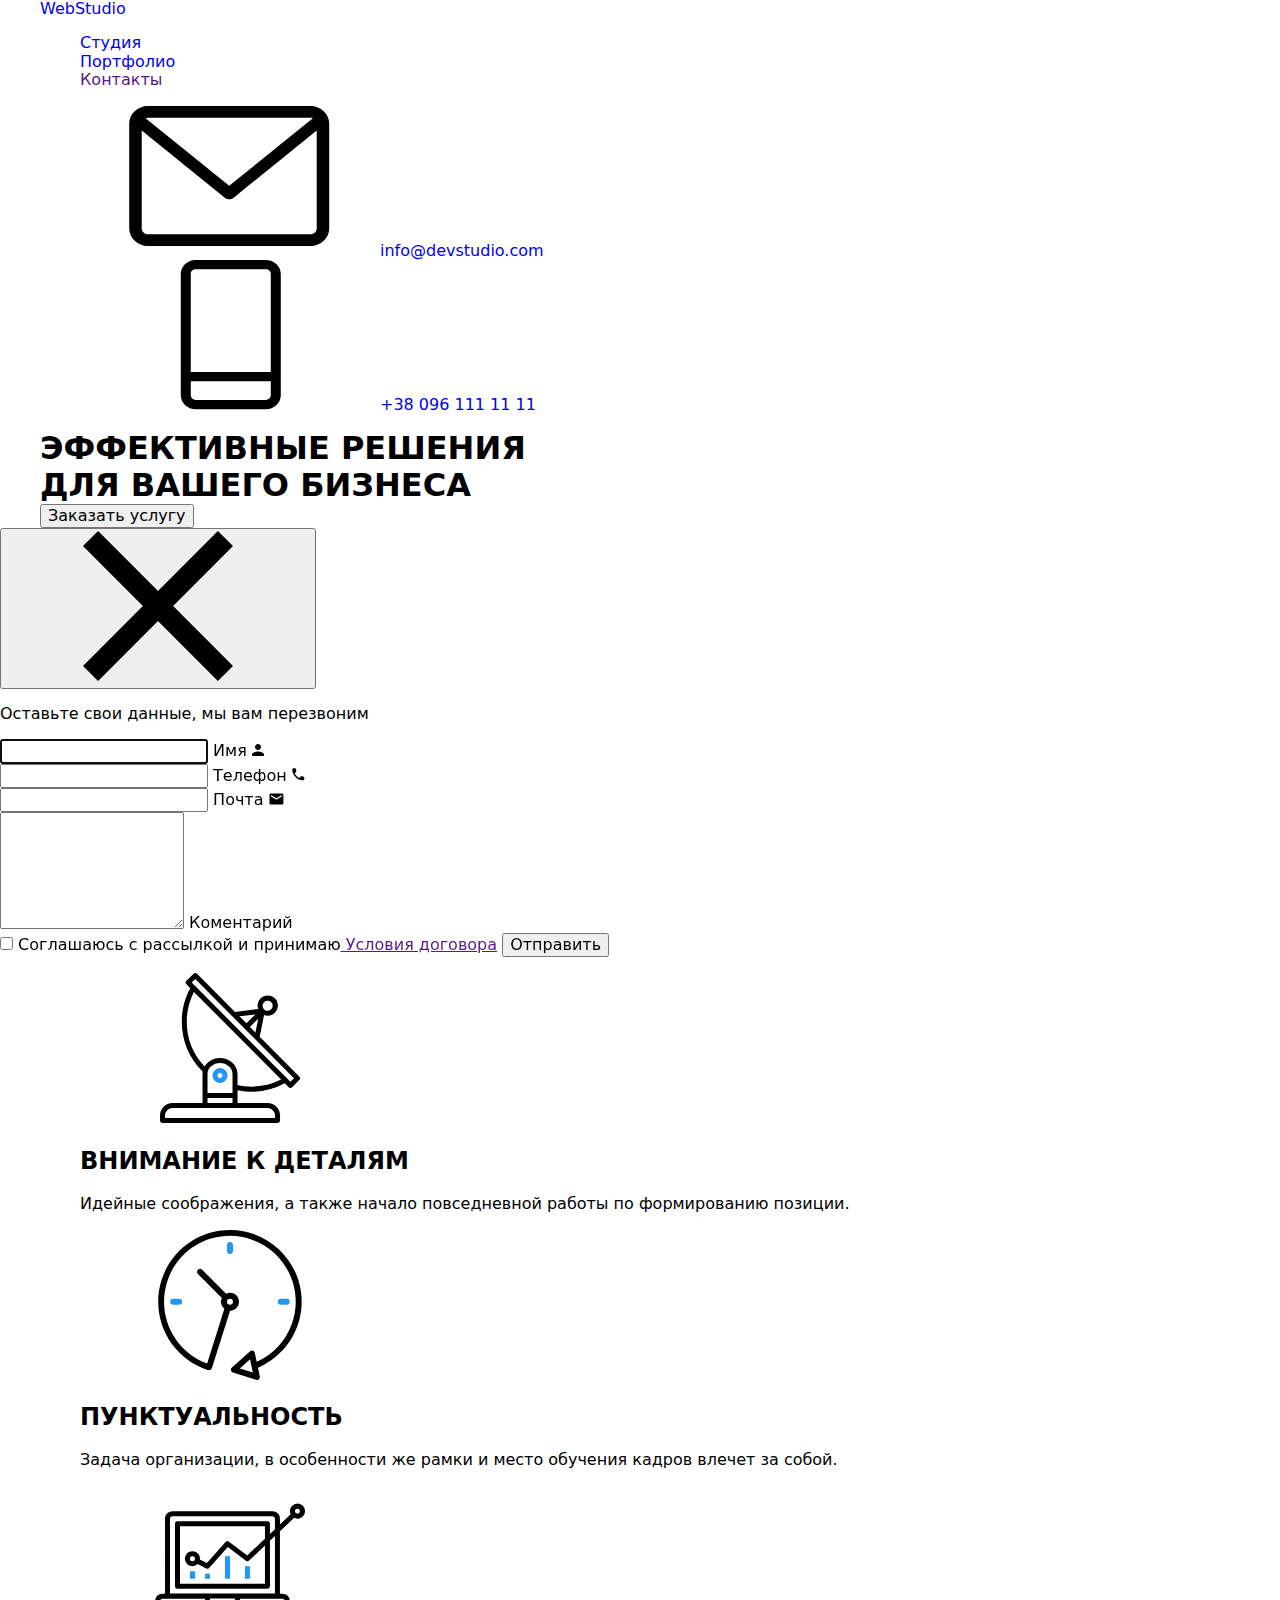
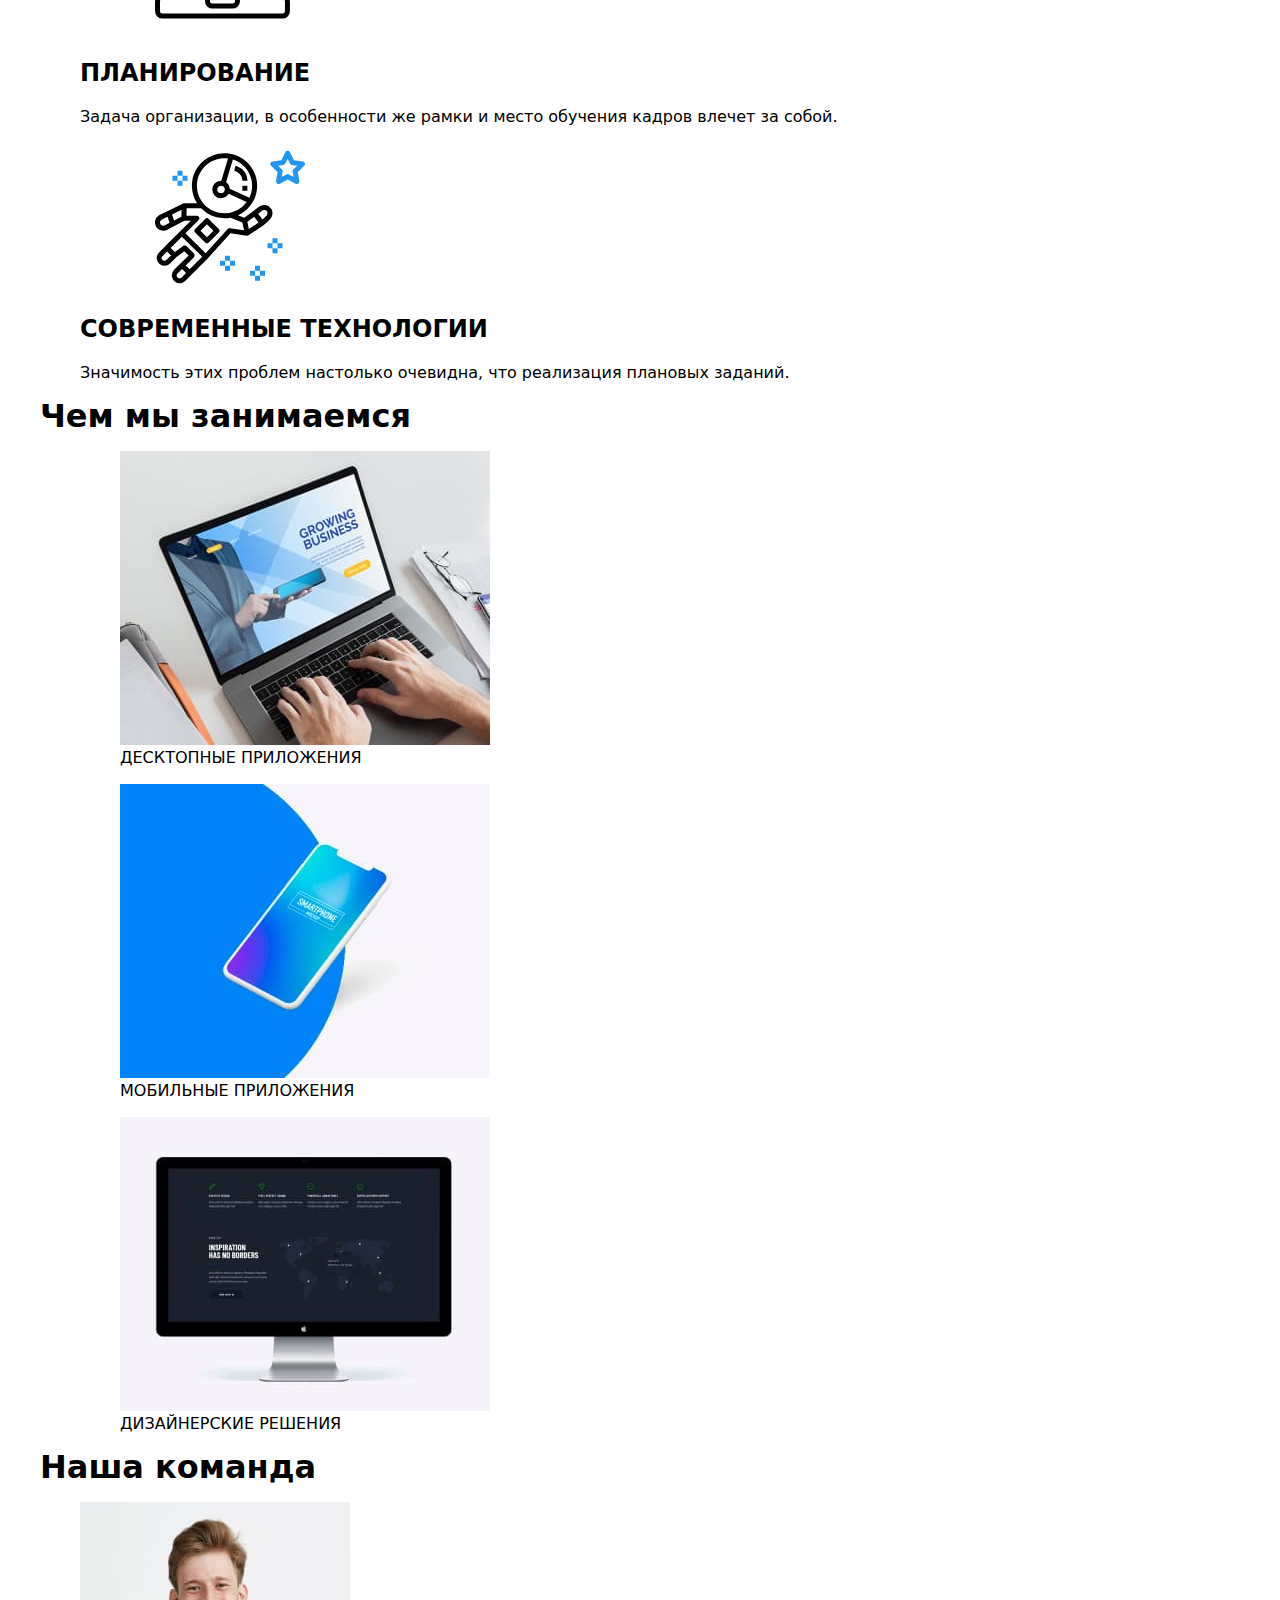
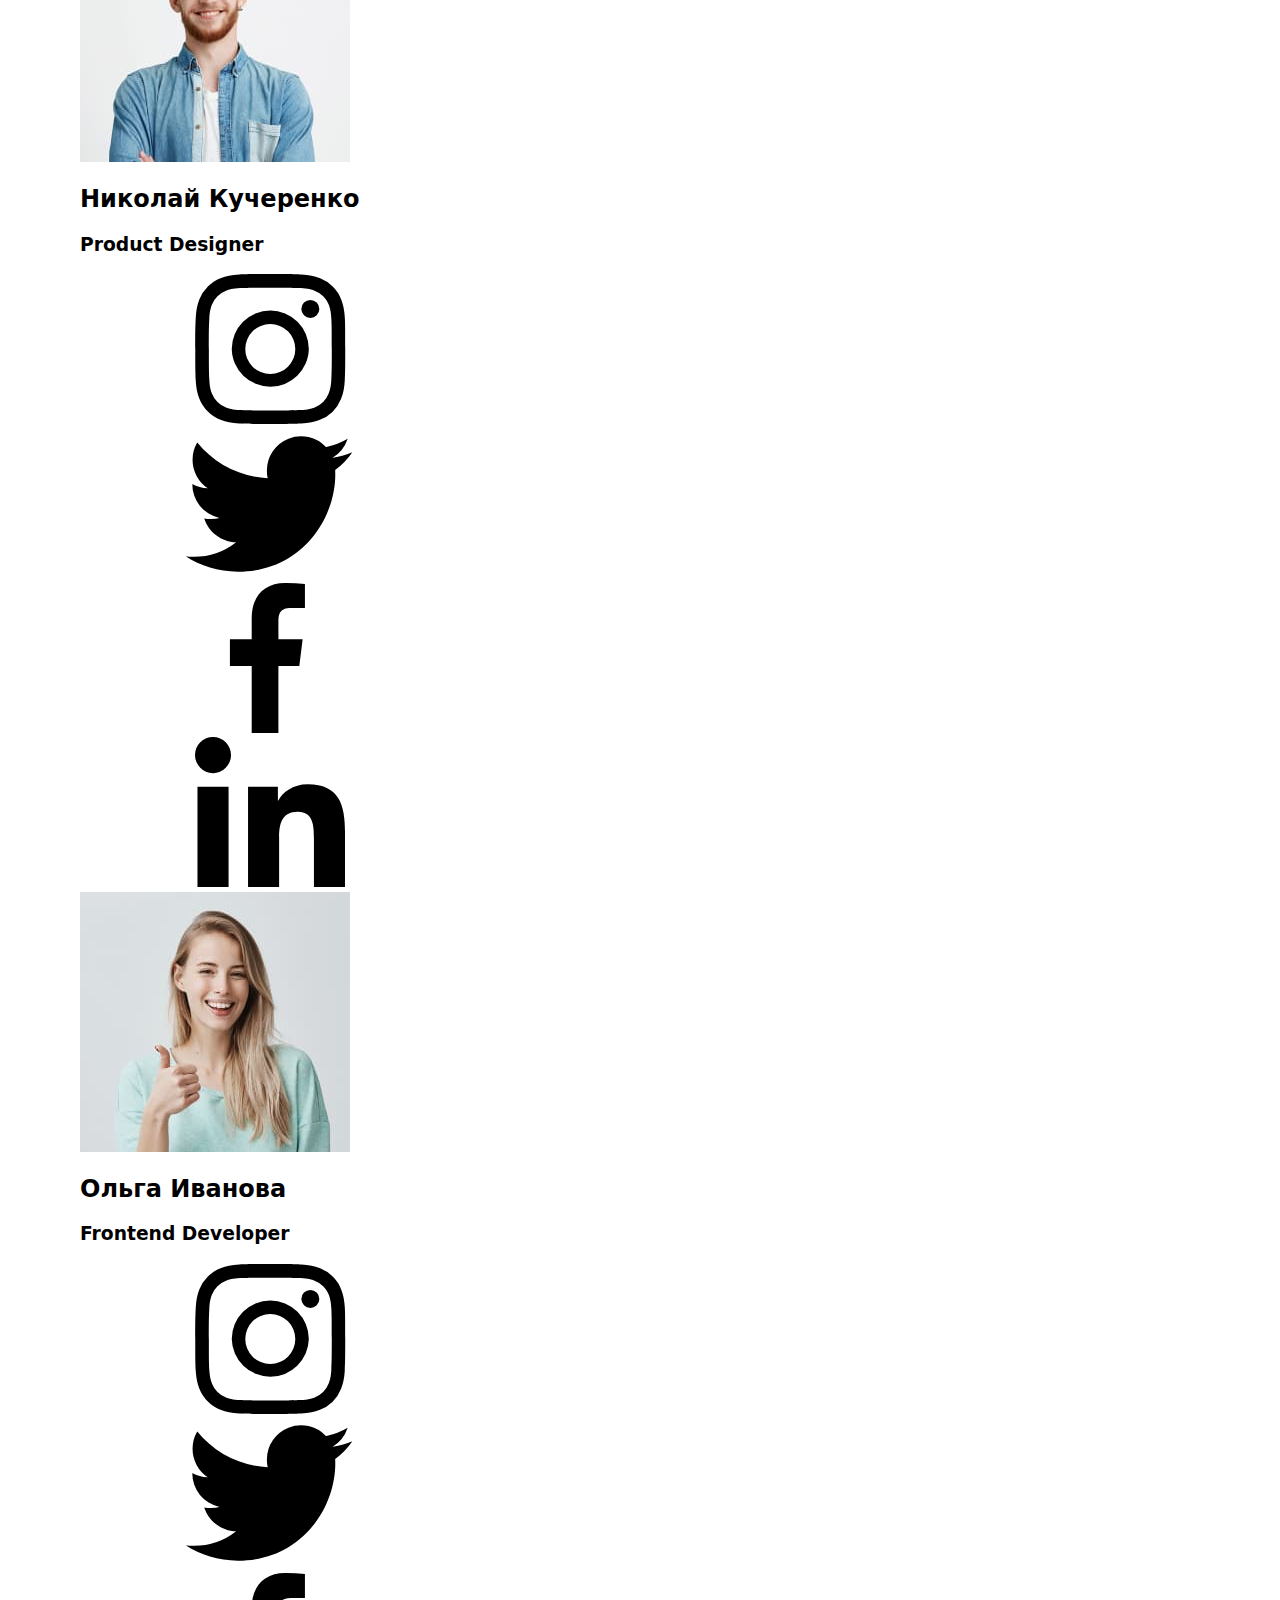
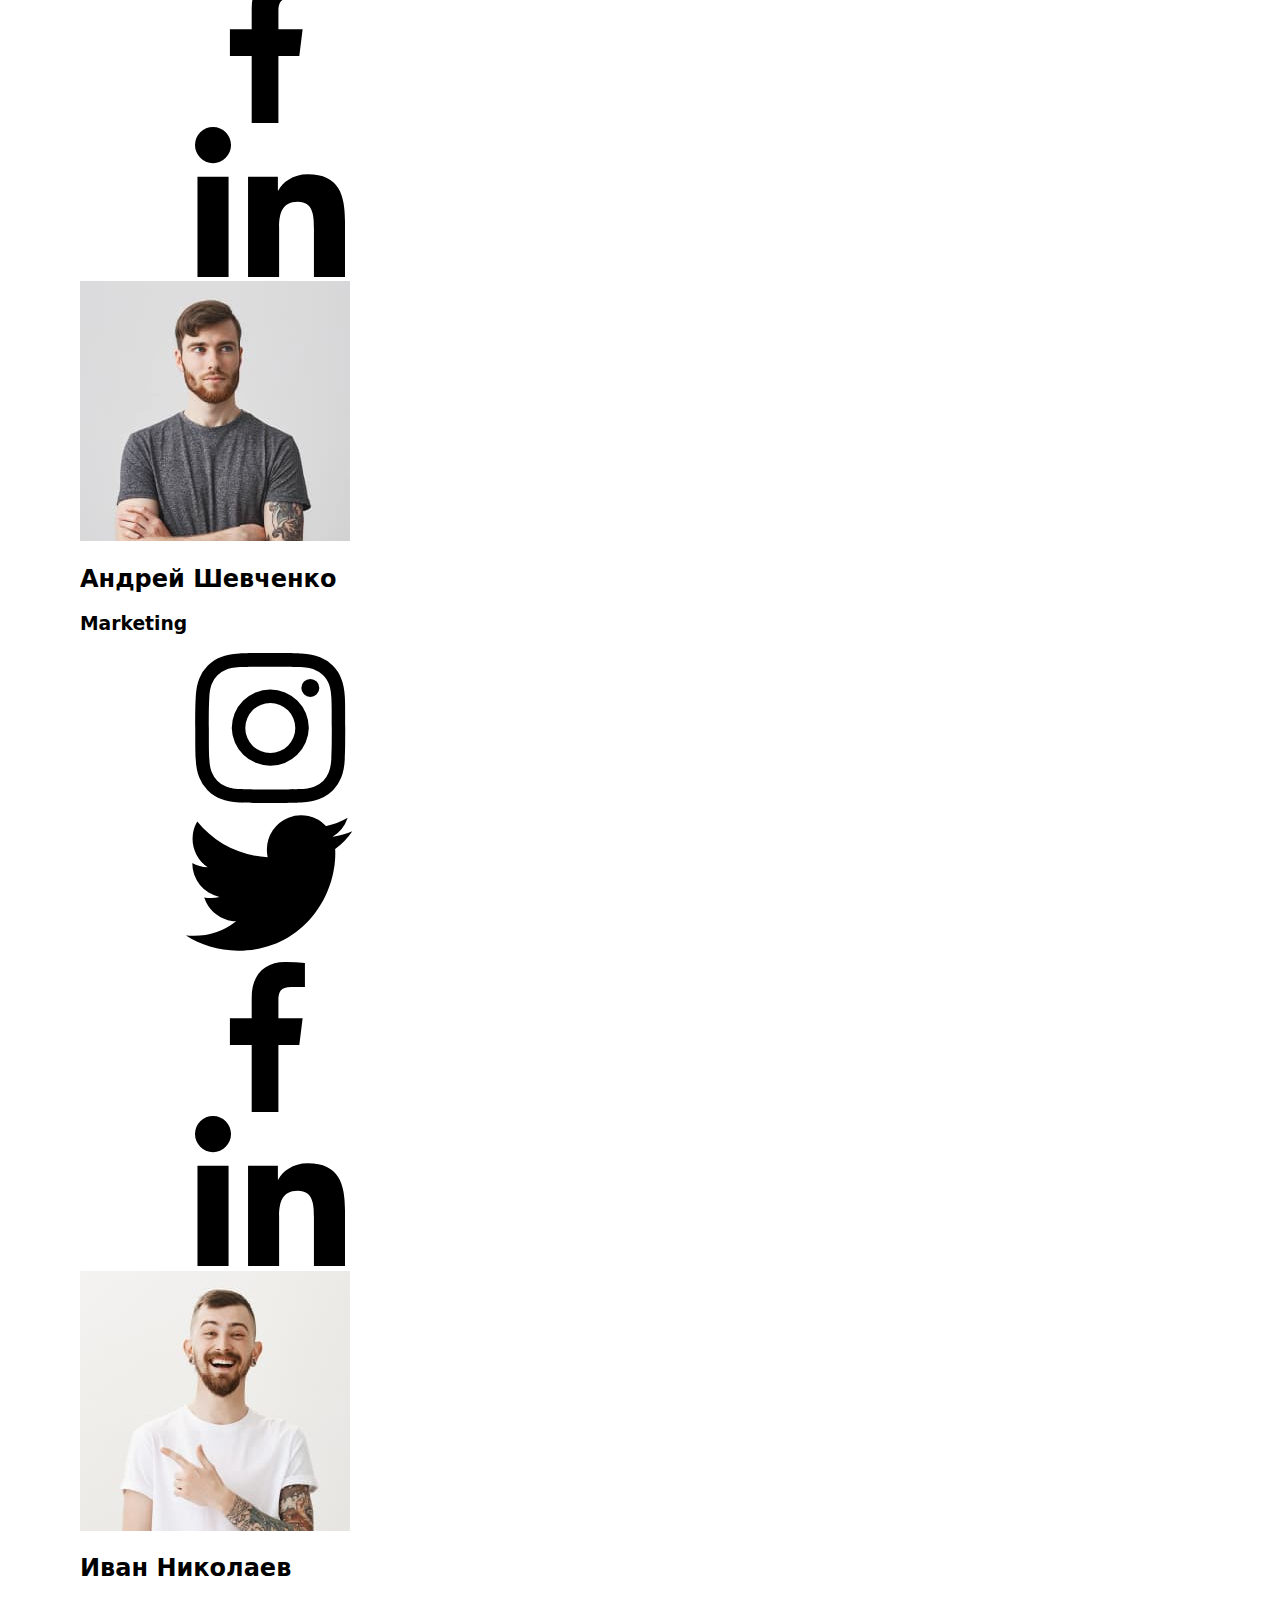
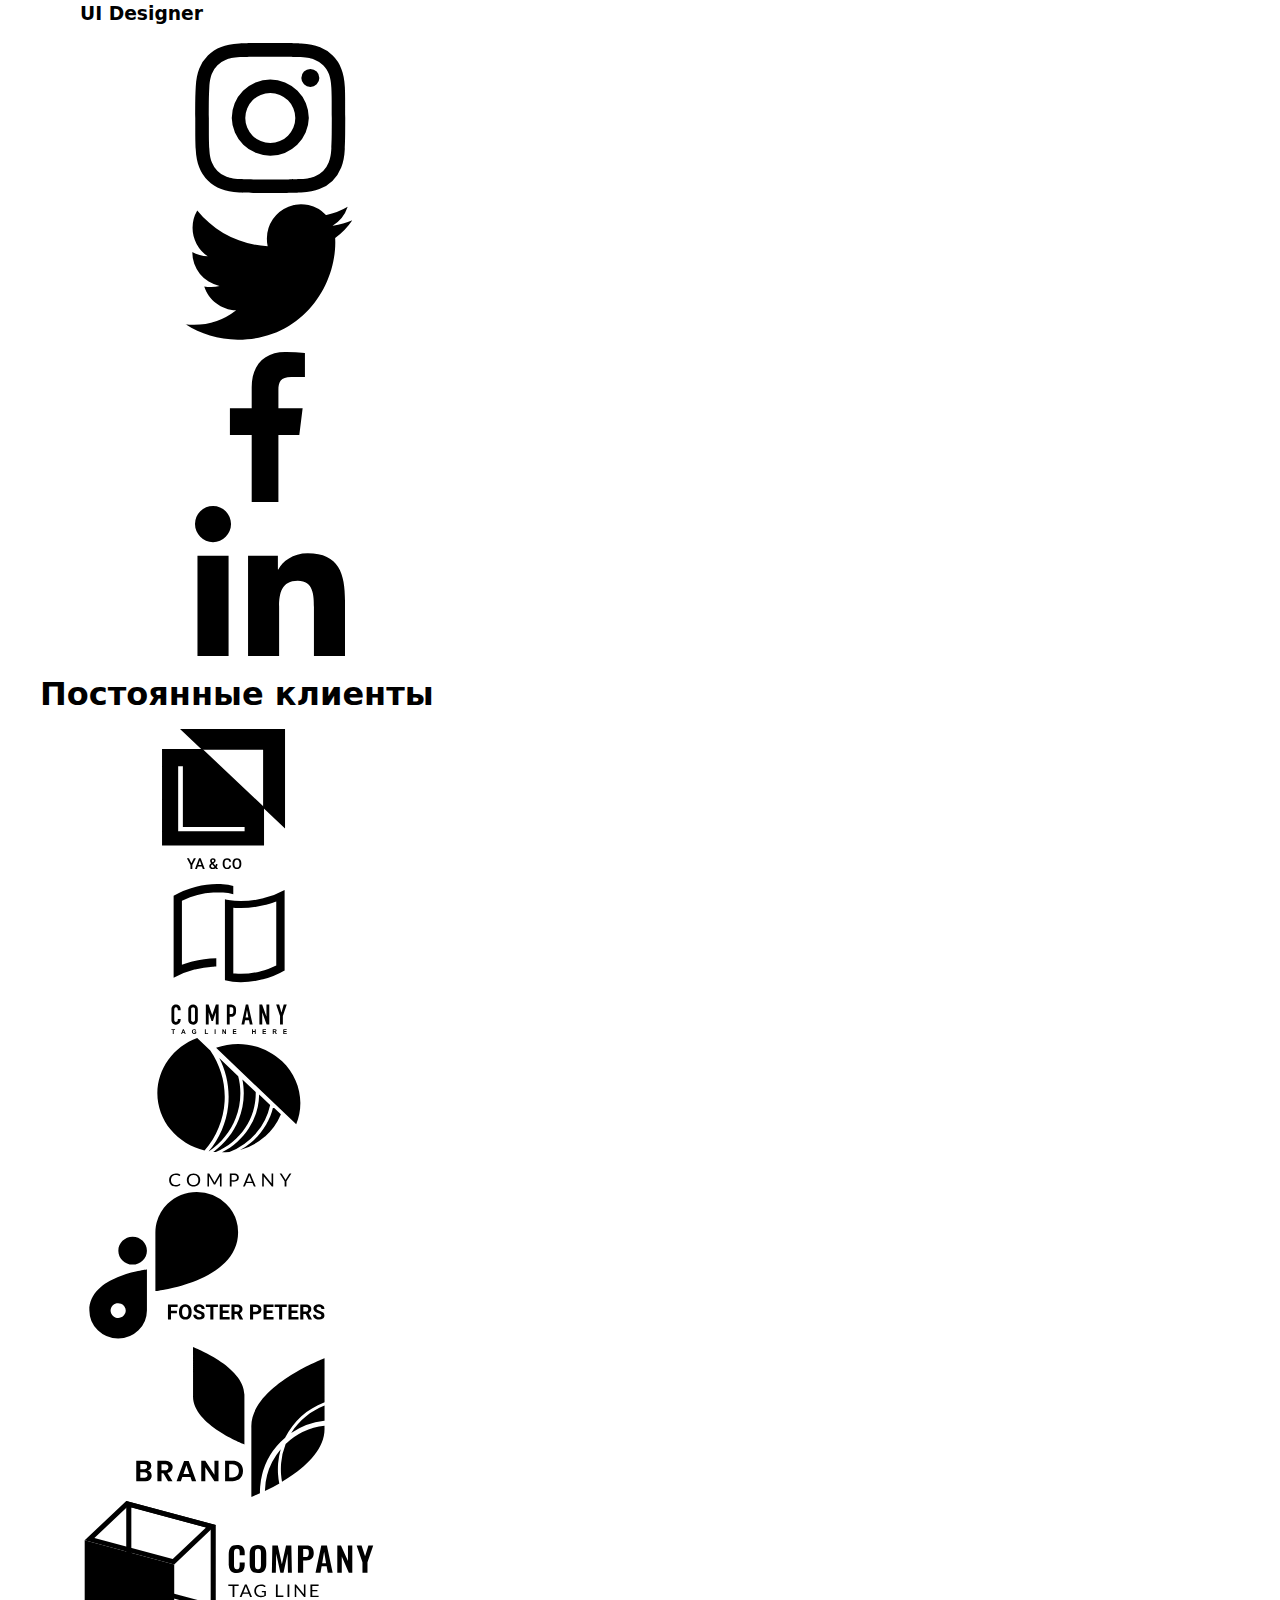
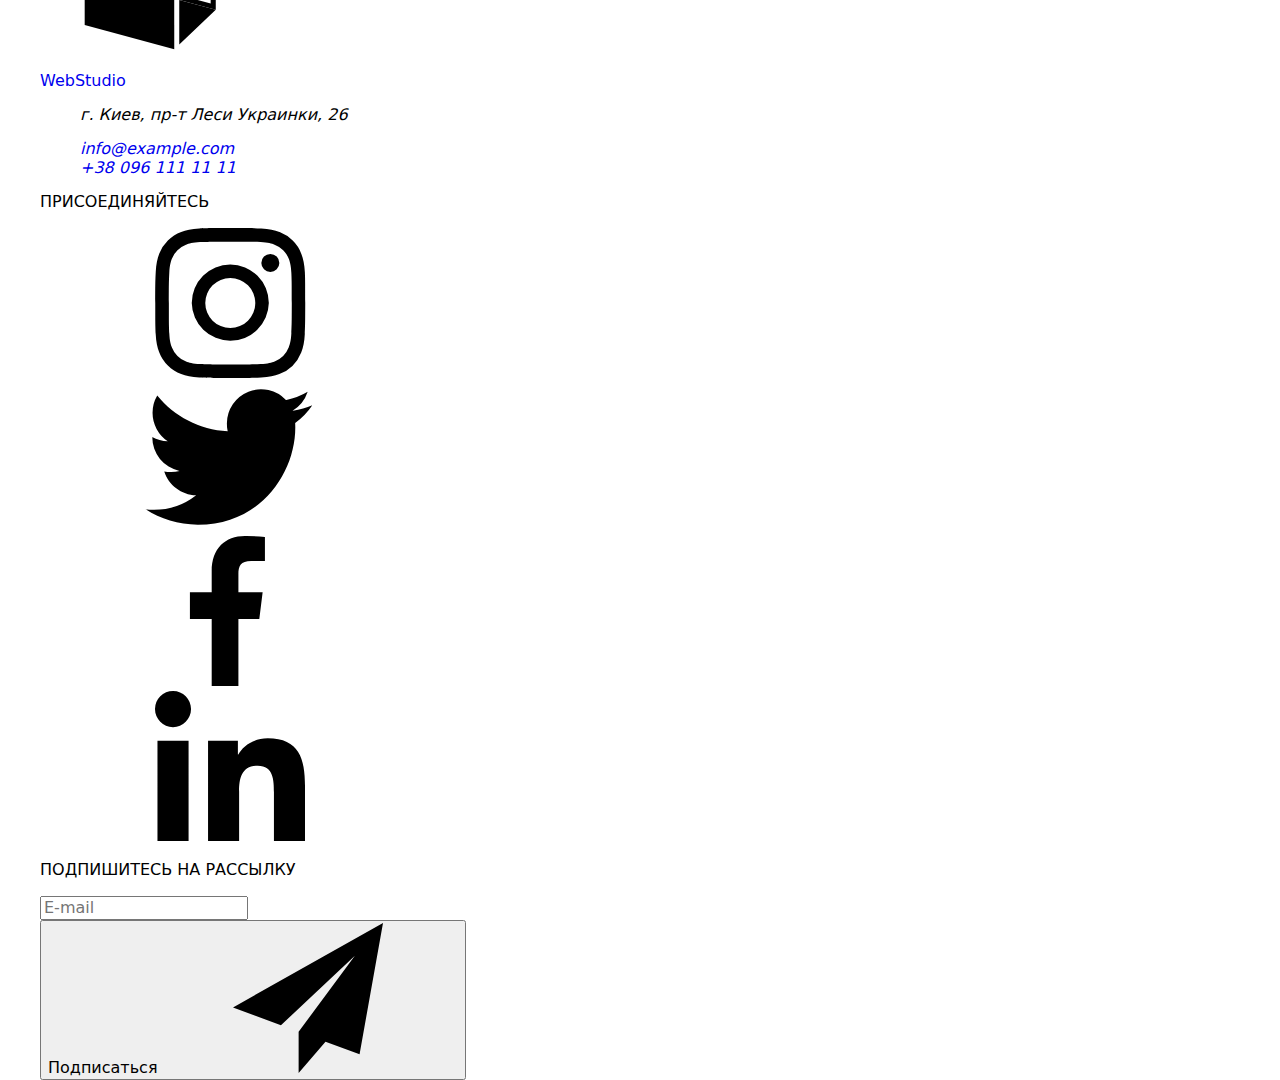
==== index.html @ e10dafc5 "стили" ====
<!DOCTYPE html>
<html lang="en">
<head>
    <meta charset="UTF-8">
    <meta name="viewport" content="width=device-width, initial-scale=1.0">
    <title>Document</title>
    <link href="https://fonts.googleapis.com/css2?family=Raleway:wght@700&family=Roboto:wght@400;500;700;900&display=swap" rel="stylesheet">
    <link rel="stylesheet" href="https://cdnjs.cloudflare.com/ajax/libs/modern-normalize/0.6.0/modern-normalize.min.css" />
    <link rel="stylesheet" href="./css/styles.css" />
    <link rel="stylesheet" href="./css/main.min.css">
</head>
<body>
  <!-- Site header -->
    <header class="site-header">
      <div class="container">  
        <nav class="site-nav-header">
            <a href="#" class="logo"><span class="logo-web">Web</span>Studio</a>
            <ul class="site-nav-main">
               <li class="item"><a href="./index.html" class="link current">Студия</a></li>
               <li class="item"><a href="./portfolio.html" class="link">Портфолио</a></li>
               <li class="item"><a href="" class="link">Контакты</a></li>
            </ul>
            <ul class="site-nav-main1">
               <li class="item">
                  <a href="mailto:info@devstudio.com" class="email">
                   <svg class="icon-mail">
                     <use href="./images/sprite.svg#icon-mail"></use>
                   </svg>info@devstudio.com</a>
               </li>
               <li class="item">
                  <a href="tel:+380961111111" class="tel">
                   <svg class="icon-tel">
                     <use href="./images/sprite.svg#icon-tel"></use>
                   </svg>+38 096 111 11 11</a>
               </li>
            </ul>
        </nav>
      </div>
    </header>
    <main class="main">
        <!-- Hero -->
         <section class="hero-section">
          <div class="container">
            
            <h1 class="hero-tittle">ЭФФЕКТИВНЫЕ РЕШЕНИЯ <br /> ДЛЯ ВАШЕГО БИЗНЕСА</h1>
            <button data-open-modal type="button" class="button-hero">Заказать услугу</button>
            
          </div>  
         </section>
      <div class="backdrop is-hidden" data-backdrop>
         <div class="popup">
            <form class="form js-speaker-form">
               <div class="button-close-bg">
               <button data-close-modal class="close-bg">
                  <svg class="button-close">
                    <use href="./images/sprite.svg#icon-closemodal"></use> 
                  </svg>
               </button>
            </div>
               <p class="text-form">Оставьте свои данные, мы вам перезвоним</p>
               <div class="form-field">
                 <input type="text" class="form-input" name="name" id="name" placeholder=" " autofocus />
                 <label for="name" class="form-label">Имя</label>
                 <svg class="icon-form" width="12" height="12" >
                  <use href="./images/sprite.svg#icon-namemodal"></use> 
                </svg>
               </div>
               <div class="form-field">
                 <input type="tel" class="form-input" name="tel" id="tel" placeholder=" " />
                 <label for="tel" class="form-label">Телефон</label>
                    <svg class="icon-form" width="13" height="13" >
                      <use href="./images/sprite.svg#icon-telmodal"></use> 
                    </svg>
               </div>
               <div class="form-field">
                 <input type="email" class="form-input" name="mail" id="mail" placeholder=" " />
                 <label for="mail" class="form-label">Почта</label>
                 <svg class="icon-form" width="15" height="12" >
                  <use href="./images/sprite.svg#icon-mailmodal"></use> 
                </svg>
               </div>
               <div class="form-field">
                  <textarea
                    class="comment"
                    name="comment"
                    id="comment"
                    rows="6"
                    placeholder=" "></textarea>
               <label for="comment" class="textarea-label">Коментарий</label>
                </div>
                <label for="text" class="checkbox-label">
                <input class="checkbox" type="checkbox" name="text" id="text">
                <span class="checkbox-icon"></span>
               <span class="text-form-secondary"> Соглашаюсь с рассылкой и принимаю<a href="" class="text-link"> Условия договора</a></span>
            </label>  
               <button data-close-modal class="popup-button">Отправить</button>
            </form>
         </div>
      </div>
        <!-- Functions -->
         <section class="functions">
          <div class="container">
             <ul class="function-items">
                 <li class="function-item">
                    <div class="function-logo">
                     <svg class="icon-antenna">
                        <use href="./images/sprite.svg#icon-antenna"></use>
                     </svg>
                    </div>
                    <h2 class="secondary-function">ВНИМАНИЕ К ДЕТАЛЯМ</h2>
                    <p class="text">Идейные соображения, а также начало повседневной работы по формированию позиции.</p>
                 </li>
                 <li class="function-item">
                    <div class="function-logo">
                     <svg class="icon-clock">
                        <use href="./images/sprite.svg#icon-clock"></use>
                     </svg>
                    </div>
                    <h2 class="secondary-function">ПУНКТУАЛЬНОСТЬ</h2>
                    <p class="text">Задача организации, в особенности же рамки и место обучения кадров влечет за собой.</p>
                 </li>
                 <li class="function-item">
                    <div class="function-logo">
                     <svg class="icon-diagram">
                        <use href="./images/sprite.svg#icon-diagram"></use>
                     </svg>
                    </div> 
                    <h2 class="secondary-function">ПЛАНИРОВАНИЕ</h2>
                    <p class="text">Задача организации, в особенности же рамки и место обучения кадров влечет за собой.</p>
                 </li>
                 <li>
                    <div class="function-logo">
                     <svg class="icon-astronaut">
                        <use href="./images/sprite.svg#icon-astronaut"></use>
                     </svg>
                    </div> 
                    <h2 class="secondary-function">СОВРЕМЕННЫЕ ТЕХНОЛОГИИ</h2>
                    <p class="text">Значимость этих проблем настолько очевидна, что реализация плановых заданий.</p>
                 </li>
             </ul>
          </div> 
         </section>
      <!-- What are we doing -->
         <section class="doing-section">
          <div class="container">
           <div class="doing-title">
           <h1 class="title-doing">Чем мы занимаемся</h1>
           </div>
             <ul class="doing-item">
                 <li>
                    <figure class="box">
                     <div class="doing-img">
                     <img src="./images/img.jpg" alt="photo" width="370" />
                     </div>
                     <figcaption class="secondary-function1">ДЕСКТОПНЫЕ ПРИЛОЖЕНИЯ</figcaption>
                     
                    </figure>
                 </li>
                 <li>
                    <figure class="box">
                     <img src="./images/img1.jpg" alt="photo" width="370" />
                     <figcaption class="secondary-function1">МОБИЛЬНЫЕ ПРИЛОЖЕНИЯ</figcaption>
                    </figure>    
                 </li>
                 <li>
                    <figure class="box">
                     <img src="./images/img2.jpg" alt="photo" width="370" />
                     <figcaption class="secondary-function1">ДИЗАЙНЕРСКИЕ РЕШЕНИЯ</figcaption>
                    </figure>
                 </li>
             </ul>
           </div>
         </section>
         <!-- Our team -->
         <section class="team-section">
          <div class="container">
             <h1 class="title-team">Наша команда</h1>
             <ul class="team-item">
                 <li class="team-item-every">
                     <img src="./images/photo.jpg" alt="John Smith" width="270" />
                     <h2 class="name">Николай Кучеренко</h2>
                     <h3 class="position">Product Designer</h3>
                     <ul class="social-link">
                       <li class="soc-link">
                     <a class="link-bg" href="">
                        <svg class="icon-instagram">
                         <use href="./images/sprite.svg#icon-instagram"></use>
                        </svg>
                     </a>
                       </li>  
                       <li>
                     <a class="link-bg" href="">
                        <svg class="icon-twitter">
                         <use href="./images/sprite.svg#icon-twitter"></use>
                        </svg>
                     </a>
                       </li>
                       <li>
                     <a class="link-bg" href="">
                        <svg class="icon-fb">
                         <use href="./images/sprite.svg#icon-fb"></use>
                        </svg>
                     </a>
                       </li>
                       <li>
                     <a class="link-bg" href="">
                        <svg class="icon-linkedin">
                         <use href="./images/sprite.svg#icon-linkedin"></use>
                        </svg>
                     </a>
                       </li>
                     </ul>
                 </li>
                 <li class="team-item-every">
                    <img src="./images/photo1.jpg" alt="Marta Stewart" width="270" />
                    <h2 class="name">Ольга Иванова</h2>
                    <h3 class="position">Frontend Developer</h3>
                    <ul class="social-link">
                     <li>
                        <a class="link-bg" href="">
                           <svg class="icon-instagram">
                            <use href="./images/sprite.svg#icon-instagram"></use>
                           </svg>
                        </a>
                          </li>  
                          <li>
                        <a class="link-bg" href="">
                           <svg class="icon-twitter">
                            <use href="./images/sprite.svg#icon-twitter"></use>
                           </svg>
                        </a>
                          </li>
                          <li>
                        <a class="link-bg" href="">
                           <svg class="icon-fb">
                            <use href="./images/sprite.svg#icon-fb"></use>
                           </svg>
                        </a>
                          </li>
                          <li>
                        <a class="link-bg" href="">
                           <svg class="icon-linkedin">
                            <use href="./images/sprite.svg#icon-linkedin"></use>
                           </svg>
                        </a>
                          </li>
                   </ul>
                 </li>
                 <li class="team-item-every">
                    <img src="./images/photo2.jpg" alt="Robert Jakis" width="270" />
                    <h2 class="name">Андрей Шевченко</h2>
                    <h3 class="position">Marketing</h3>
                    <ul class="social-link">
                     <li>
                        <a class="link-bg" href="">
                           <svg class="icon-instagram">
                            <use href="./images/sprite.svg#icon-instagram"></use>
                           </svg>
                        </a>
                          </li>  
                          <li>
                        <a class="link-bg" href="">
                           <svg class="icon-twitter">
                            <use href="./images/sprite.svg#icon-twitter"></use>
                           </svg>
                        </a>
                          </li>
                          <li>
                        <a class="link-bg" href="">
                           <svg class="icon-fb">
                            <use href="./images/sprite.svg#icon-fb"></use>
                           </svg>
                        </a>
                          </li>
                          <li>
                        <a class="link-bg" href="">
                           <svg class="icon-linkedin">
                            <use href="./images/sprite.svg#icon-linkedin"></use>
                           </svg>
                        </a>
                          </li>
                   </ul>
                 </li>
                 <li class="team-item-every">
                    <img src="./images/photo3.jpg" alt="Martin Doe" width="270" />
                    <h2 class="name">Иван Николаев</h2>
                    <h3 class="position">UI Designer</h3>
                    <ul class="social-link">
                     <li>
                        <a class="link-bg" href="">
                           <svg class="icon-instagram">
                            <use href="./images/sprite.svg#icon-instagram"></use>
                           </svg>
                        </a>
                          </li>  
                          <li>
                        <a class="link-bg" href="">
                           <svg class="icon-twitter">
                            <use href="./images/sprite.svg#icon-twitter"></use>
                           </svg>
                        </a>
                          </li>
                          <li>
                        <a class="link-bg" href="">
                           <svg class="icon-fb">
                            <use href="./images/sprite.svg#icon-fb"></use>
                           </svg>
                        </a>
                          </li>
                          <li>
                        <a class="link-bg" href="">
                           <svg class="icon-linkedin">
                            <use href="./images/sprite.svg#icon-linkedin"></use>
                           </svg>
                        </a>
                          </li>
                   </ul>
                 </li>
             </ul>
          </div>
         </section>
      <!-- Regular customers -->
         <section class="customers-section">
          <div class="container">
             <h1 class="title-clients">Постоянные клиенты</h1>
             <ul class="customers-item">
               <li class="item"><a href=""></a>
                 <svg class="icon-logo1">
                  <use href="./images/sprite.svg#icon-logo1"></use>
                 </svg>
               </li>
               <li class="item"><a href=""></a>
                  <svg class="icon-logo2">
                   <use href="./images/sprite.svg#icon-logo2"></use>
                  </svg>
               </li>
               <li class="item"><a href=""></a>
                  <svg class="icon-logo3">
                   <use href="./images/sprite.svg#icon-logo3"></use>
                  </svg>
               </li>
               <li class="item"><a href=""></a>
                  <svg class="icon-logo4">
                   <use href="./images/sprite.svg#icon-logo4"></use>
                  </svg>
               </li>
               <li class="item"><a href=""></a>
                  <svg class="icon-logo5">
                   <use href="./images/sprite.svg#icon-logo5"></use>
                  </svg>
               </li>
               <li class="item"><a href=""></a>
                  <svg class="icon-logo6">
                   <use href="./images/sprite.svg#icon-logo6"></use>
                  </svg>
               </li>
             </ul>
          </div>
         </section>
    </main>    
    <!-- Footer --> 
    <footer class="footer">
      <div class="container">
      <div class="footer-items">
      <div>
        <a href="#" class="logo"><span class="logo-web">Web</span>Studio</a>
        <address>
          <ul class="contacts">
            <li><p class="footer-text">г. Киев, пр-т Леси Украинки, 26</p></li>
            <li><a href="mailto:info@example.com" class="email">info@example.com</a></li>
            <li><a href="tel:+380961111111" class="tel">+38 096 111 11 11</a></li>
          </ul>
        </address>
      </div>
            <div>
                <p class="footer-text-item">ПРИСОЕДИНЯЙТЕСЬ</p>  
                <ul class="footer-links">
                  <li>
                  <a class="link-bg" href="">
                     <svg class="icon-instagram">
                      <use href="./images/sprite.svg#icon-instagram"></use>
                     </svg>
                  </a>
                    </li>  
                    <li>
                  <a class="link-bg" href="">
                     <svg class="icon-twitter">
                      <use href="./images/sprite.svg#icon-twitter"></use>
                     </svg>
                  </a>
                    </li>
                    <li>
                  <a class="link-bg" href="">
                     <svg class="icon-fb">
                      <use href="./images/sprite.svg#icon-fb"></use>
                     </svg>
                  </a>
                    </li>
                    <li><a class="link-bg" href="">
                     <svg class="icon-linkedin">
                      <use href="./images/sprite.svg#icon-linkedin"></use>
                     </svg>
                  </a>
                    </li>
                </ul>
            </div>
            <div>     
            <p class="footer-text-item">ПОДПИШИТЕСЬ НА РАССЫЛКУ</p>
            <div class="footer-form-box">
            <form class="footer-form">
               <input type="email" class="form-input" name="mail" id='mail-footer' placeholder="E-mail" />
                 <label for="mail-footer" class="form-label"></label>
            </form>
            <button type="button" class="footer-button">Подписаться<svg class="icon-send">
               <use href="./images/sprite.svg#icon-send"></use>
              </svg></button>
            </div>            
            </div>
         </div> 
      </div>
    </footer>
    <script>
      const refs = {
        openModalBtn: document.querySelector("[data-open-modal]"),
        closeModalBtn: document.querySelector("[data-close-modal]"),
        backdrop: document.querySelector("[data-backdrop]"),
      };

      refs.openModalBtn.addEventListener("click", toggleModal);
      refs.closeModalBtn.addEventListener("click", toggleModal);

      refs.backdrop.addEventListener("click", logBackdropClick);

      function toggleModal() {
        refs.backdrop.classList.toggle("is-hidden");
      }

      function logBackdropClick() {
        console.log("Это клик в бекдроп");
      }
    </script>
    <script>
      (() => {
        document
          .querySelector('.js-speaker-form')
          .addEventListener('submit', e => {
            e.preventDefault();

            new FormData(e.currentTarget).forEach((value, name) =>
              console.log(`${name}: ${value}`),
            );

            e.currentTarget.reset();
          });
      })();
    </script>
  </body>
</html>
---- css/main.min.css ----
*,*::before,*::after{-webkit-box-sizing:border-box;box-sizing:border-box}ul{list-style:none}a:not(.text-link){text-decoration:none}html{-webkit-box-sizing:border-box;box-sizing:border-box}.container{width:1200px;margin-top:0px;margin-bottom:0px;margin:auto}h1{margin-top:0px;margin-bottom:0px}
/*# sourceMappingURL=main.min.css.map */
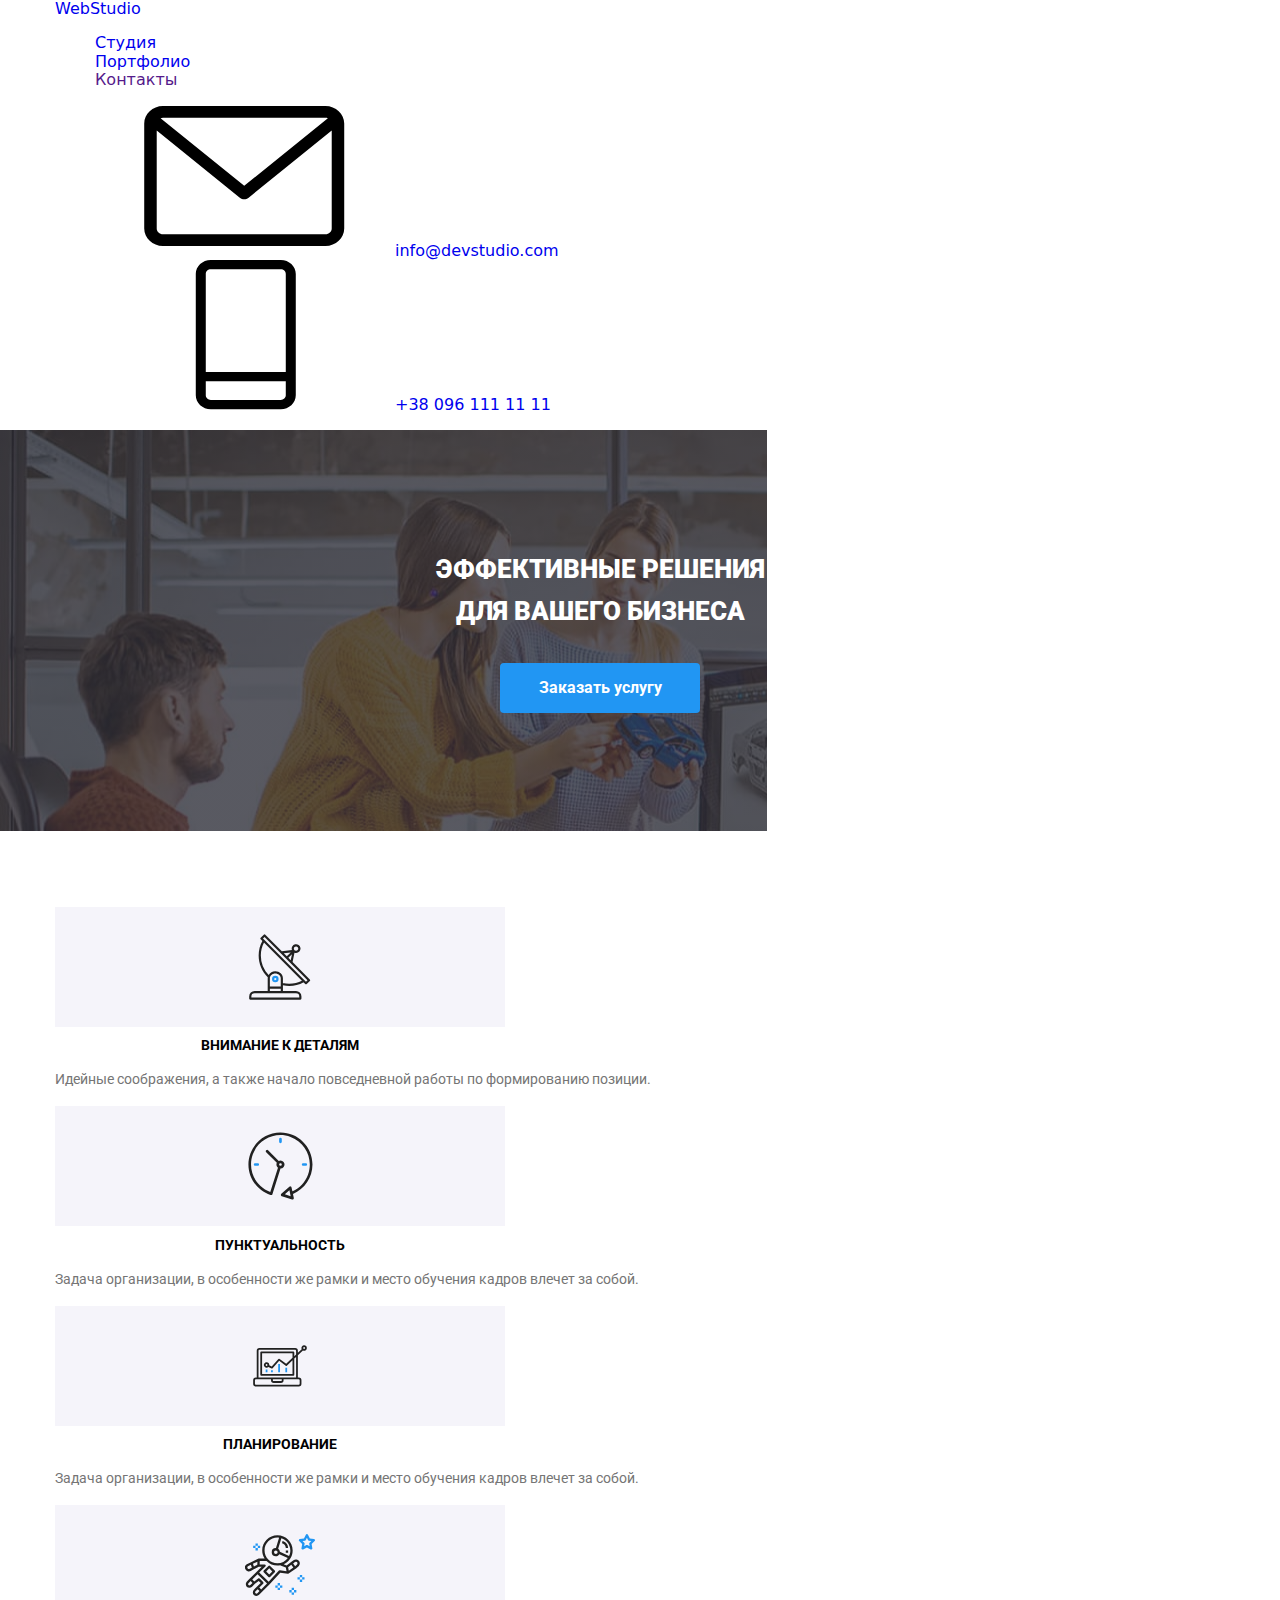
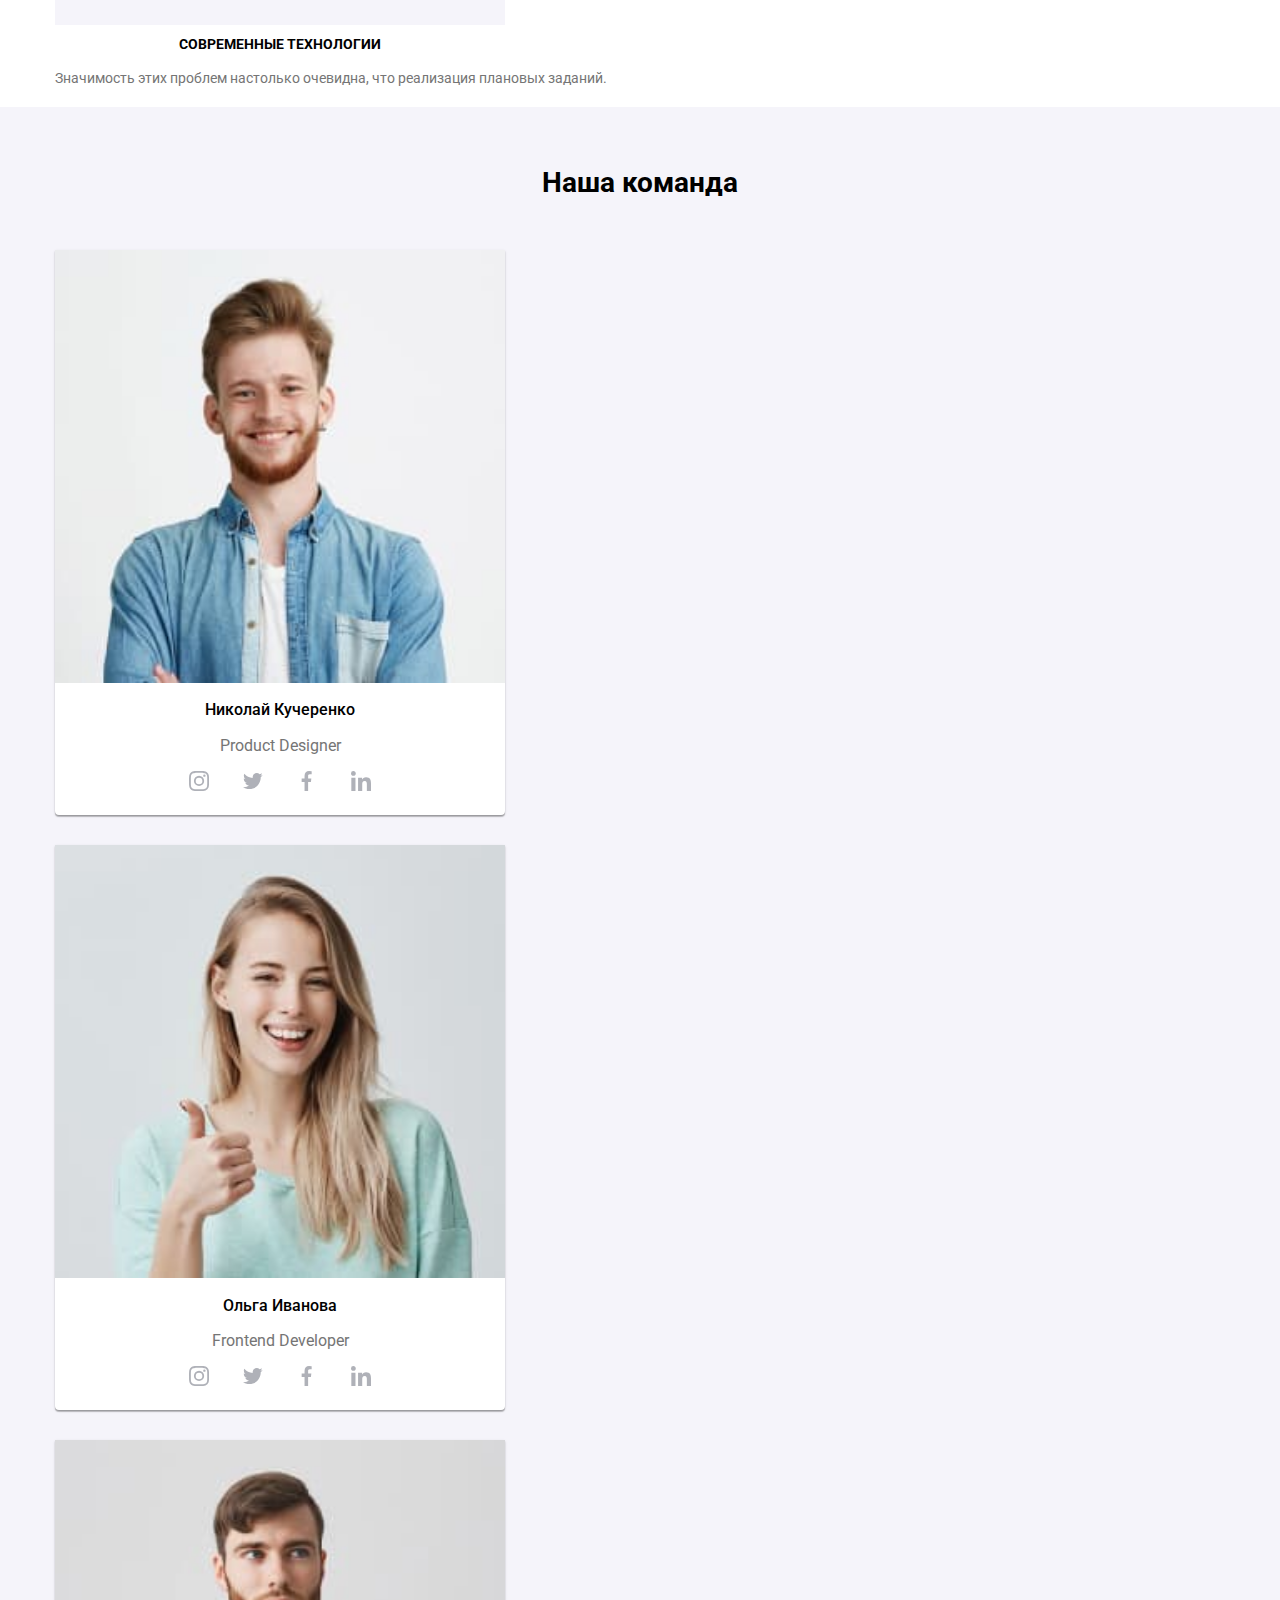
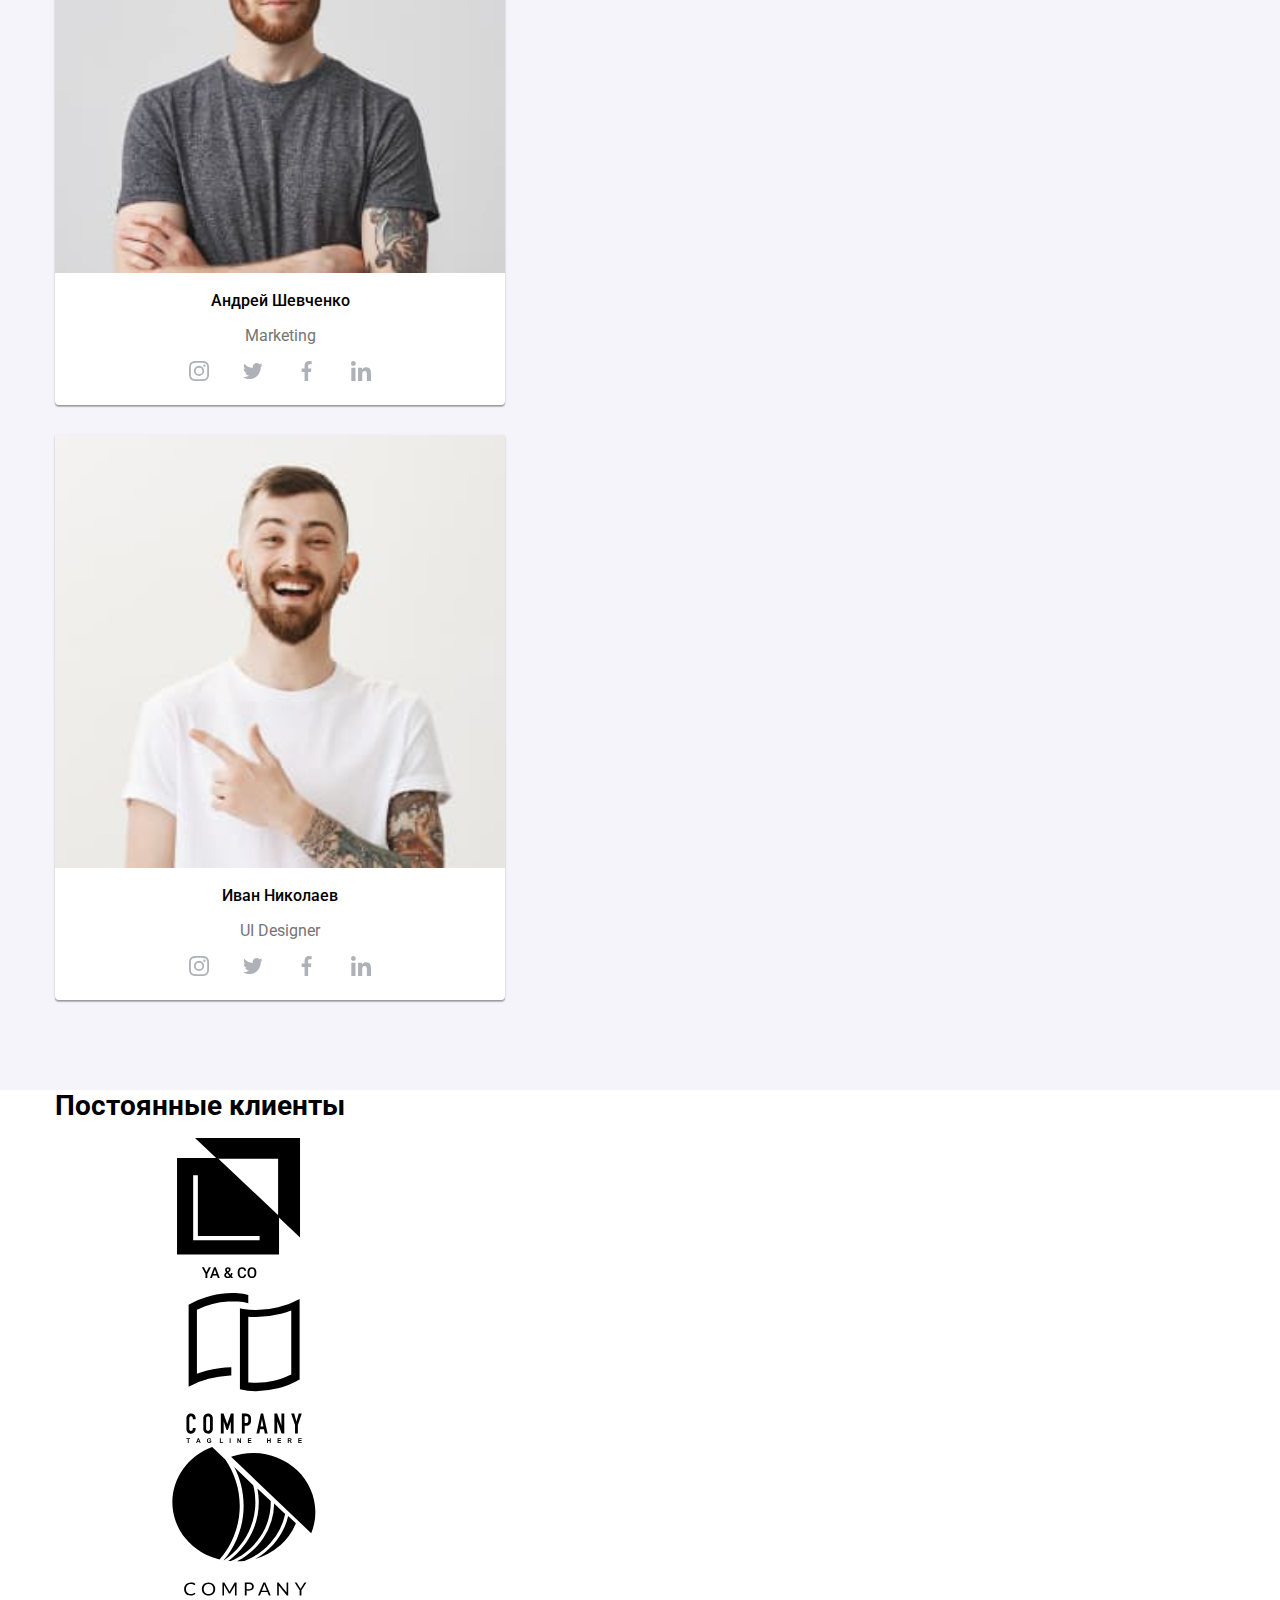
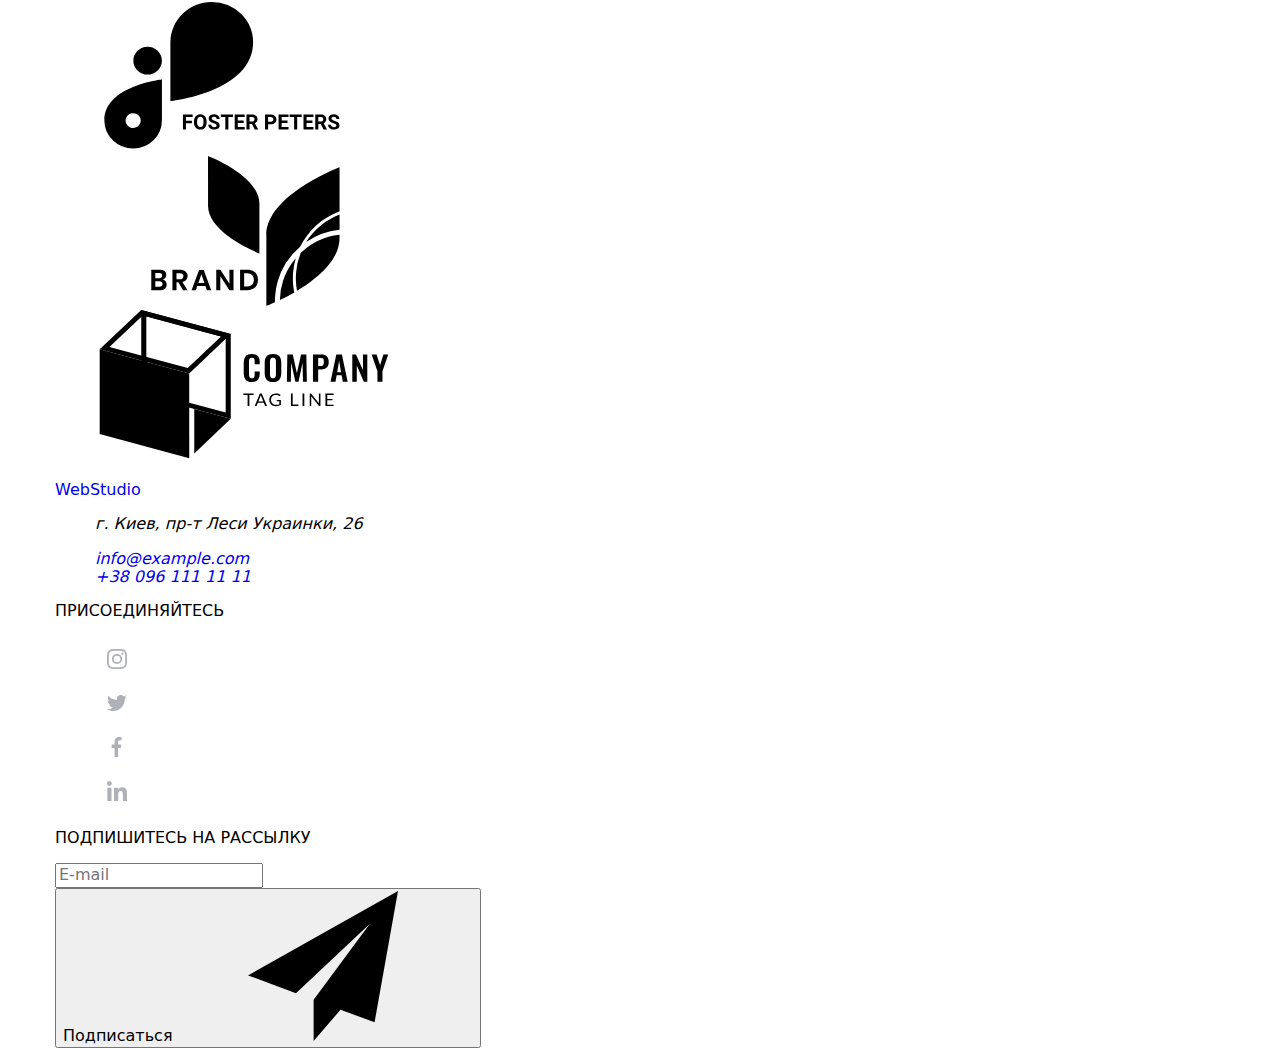
==== commit 5a5442ca: "команда" ====
--- a/index.html
+++ b/index.html
@@ -177,7 +177,7 @@
              <h1 class="title-team">Наша команда</h1>
              <ul class="team-item">
                  <li class="team-item-every">
-                     <img src="./images/photo.jpg" alt="John Smith" width="270" />
+                     <img src="./images/photo.jpg" alt="John Smith" width="100%"/>
                      <h2 class="name">Николай Кучеренко</h2>
                      <h3 class="position">Product Designer</h3>
                      <ul class="social-link">
@@ -212,7 +212,7 @@
                      </ul>
                  </li>
                  <li class="team-item-every">
-                    <img src="./images/photo1.jpg" alt="Marta Stewart" width="270" />
+                    <img src="./images/photo1.jpg" alt="Marta Stewart" width="100%" />
                     <h2 class="name">Ольга Иванова</h2>
                     <h3 class="position">Frontend Developer</h3>
                     <ul class="social-link">
@@ -247,7 +247,7 @@
                    </ul>
                  </li>
                  <li class="team-item-every">
-                    <img src="./images/photo2.jpg" alt="Robert Jakis" width="270" />
+                    <img src="./images/photo2.jpg" alt="Robert Jakis" width="100%" />
                     <h2 class="name">Андрей Шевченко</h2>
                     <h3 class="position">Marketing</h3>
                     <ul class="social-link">
@@ -282,7 +282,7 @@
                    </ul>
                  </li>
                  <li class="team-item-every">
-                    <img src="./images/photo3.jpg" alt="Martin Doe" width="270" />
+                    <img src="./images/photo3.jpg" alt="Martin Doe" width="100%" />
                     <h2 class="name">Иван Николаев</h2>
                     <h3 class="position">UI Designer</h3>
                     <ul class="social-link">
--- a/css/main.min.css
+++ b/css/main.min.css
@@ -1,2 +1,2 @@
-*,*::before,*::after{-webkit-box-sizing:border-box;box-sizing:border-box}ul{list-style:none}a:not(.text-link){text-decoration:none}html{-webkit-box-sizing:border-box;box-sizing:border-box}.container{width:1200px;margin-top:0px;margin-bottom:0px;margin:auto}h1{margin-top:0px;margin-bottom:0px}
+*,*::before,*::after{-webkit-box-sizing:border-box;box-sizing:border-box}.hero-section{max-width:767px;display:-webkit-box;display:-ms-flexbox;display:flex;-webkit-box-orient:vertical;-webkit-box-direction:normal;-ms-flex-direction:column;flex-direction:column;-webkit-box-pack:center;-ms-flex-pack:center;justify-content:center;width:100%;padding-bottom:118px;padding-top:118px;background-image:-webkit-gradient(linear, left top, right top, from(rgba(47,48,58,0.8)), to(rgba(47,48,58,0.8))),url(../images/heromg.jpg);background-image:linear-gradient(to right, rgba(47,48,58,0.8), rgba(47,48,58,0.8)),url(../images/heromg.jpg)}.hero-tittle{font-family:Roboto,sans-serif;font-weight:900;font-size:26px;line-height:1.62;color:#fff;text-align:center;margin-bottom:30px}.hero-section .container{text-align:center}.button-hero{color:#fff;background-color:#2196F3;font-family:Roboto,sans-serif;font-style:normal;font-weight:bold;font-size:16px;line-height:1.88;width:200px;height:50px;cursor:pointer;border-radius:4px;border:0px}.backdrop{position:fixed;top:0;left:0;width:100%;height:100%;background-color:rgba(0,0,0,0.2);z-index:2;opacity:1;-webkit-transition:opacity 250ms cubic-bezier(0.4, 0, 0.2, 1);transition:opacity 250ms cubic-bezier(0.4, 0, 0.2, 1)}.backdrop.is-hidden{opacity:0;pointer-events:none}.backdrop.is-hidden .popup{-webkit-transform:translate(-50%, -50%) scale(0.9);transform:translate(-50%, -50%) scale(0.9)}.popup{position:absolute;top:50%;left:50%;-webkit-transform:translate(-50%, -50%) scale(1);transform:translate(-50%, -50%) scale(1);min-width:450px;min-height:609px;background:#FFFFFF;-webkit-box-shadow:0px 2px 1px rgba(0,0,0,0.2),0px 1px 1px rgba(0,0,0,0.14),0px 1px 3px rgba(0,0,0,0.12);box-shadow:0px 2px 1px rgba(0,0,0,0.2),0px 1px 1px rgba(0,0,0,0.14),0px 1px 3px rgba(0,0,0,0.12);border-radius:4px;-webkit-transition:-webkit-transform 250ms cubic-bezier(0.4, 0, 0.2, 1);transition:-webkit-transform 250ms cubic-bezier(0.4, 0, 0.2, 1);transition:transform 250ms cubic-bezier(0.4, 0, 0.2, 1);transition:transform 250ms cubic-bezier(0.4, 0, 0.2, 1), -webkit-transform 250ms cubic-bezier(0.4, 0, 0.2, 1);display:-webkit-box;display:-ms-flexbox;display:flex}.popup-button{font-family:Roboto, sans-serif;font-style:normal;font-weight:bold;font-size:16px;line-height:1.88;color:#fff;background-color:#2196F3;padding:10px 55px 10px 56px;border:0px;-webkit-box-shadow:0px 4px 4px rgba(0,0,0,0.15);box-shadow:0px 4px 4px rgba(0,0,0,0.15);border-radius:4px;margin-top:31px;margin-left:125px;margin-right:125px}.form{width:450px;outline:1px solid #188CE8;-webkit-box-shadow:0px 2px 1px rgba(0,0,0,0.2),0px 1px 1px rgba(0,0,0,0.14),0px 1px 3px rgba(0,0,0,0.12);box-shadow:0px 2px 1px rgba(0,0,0,0.2),0px 1px 1px rgba(0,0,0,0.14),0px 1px 3px rgba(0,0,0,0.12);border-radius:4px;padding:40px;position:relative}.form input{border:1px solid rgba(33,33,33,0.2);-webkit-box-sizing:border-box;box-sizing:border-box;border-radius:4px;padding:12px 42px;width:100%;cursor:pointer}.form-input:focus input{border-color:#2196F3;border-radius:4px}.form-label{position:absolute;top:50%;left:42px;-webkit-transform:translateY(-50%);transform:translateY(-50%);-webkit-transition:-webkit-transform 250ms linear;transition:-webkit-transform 250ms linear;transition:transform 250ms linear;transition:transform 250ms linear, -webkit-transform 250ms linear}.form-input:focus ~ .icon-form{fill:#188CE8}.form-input:focus+.form-label,.form-input:not(:placeholder-shown)+.form-label{color:#188CE8;-webkit-transform:translateY(-50px) translateX(-70%);transform:translateY(-50px) translateX(-70%)}.textarea-label{position:absolute;top:15%;left:16px;-webkit-transform:translateY(-50%);transform:translateY(-50%);-webkit-transition:-webkit-transform 250ms linear;transition:-webkit-transform 250ms linear;transition:transform 250ms linear;transition:transform 250ms linear, -webkit-transform 250ms linear}.comment{border:1px solid rgba(33,33,33,0.2);-webkit-box-sizing:border-box;box-sizing:border-box;border-radius:4px;padding:12px 16px;width:100%;cursor:pointer}.comment .form-label{position:absolute;top:0}.comment:focus+.textarea-label,.comment:not(:placeholder-shown)+.textarea-label{color:#188CE8;-webkit-transform:translateY(-50px) translateX(-40%);transform:translateY(-50px) translateX(-40%)}.comment:focus+.form-label,.comment:not(:placeholder-shown)+.form-label{color:#188CE8;-webkit-transform:translateY(-50px) translateX(-70%);transform:translateY(-50px) translateX(-70%)}.form-field{margin-bottom:28px;position:relative}.form-field input:focus,.form-field textarea:focus{outline:none;border-color:#2196F3}.icon-form{position:absolute;top:50%;left:19px;-webkit-transform:translateY(-50%);transform:translateY(-50%);display:inline-block;fill:#212121}.button-close{width:11px;height:11px;fill:#000000}.button-close:focus,.button-close:hover{fill:#2196F3}.close-bg{width:30px;height:30px;border-radius:50%;outline:none;background-color:#fff;border:1px solid rgba(0,0,0,0.1);position:absolute;top:8px;right:8px}.close-bg:hover .button-close{fill:#2196F3}.text{font-family:Roboto,sans-serif;font-size:14px;line-height:1.71;color:#757575}.text-form{font-family:Roboto,sans-serif;font-style:normal;font-weight:bold;font-size:20px;line-height:1.15;text-align:center;margin:0;padding-bottom:30px}.text-form-secondary{display:block;font-family:Roboto,sans-serif;font-style:normal;font-weight:normal;font-size:12px;line-height:1.17;color:#757575;text-align:center}.text-link{color:#188CE8}.checkbox{position:absolute;width:1px;height:1px;overflow:hidden;clip:rect(0 0 0 0)}.checkbox-label .checkbox-icon{display:inline-block;content:'';position:absolute;width:16px;height:16px;border:2px solid #000000;border-radius:4px}.checkbox:checked+.checkbox-icon{display:inline-block;position:absolute;background-color:#2196F3;background-image:url(../images/icon-check1.svg);border:2px solid #2196F3;-webkit-box-pack:center;-ms-flex-pack:center;justify-content:center}.functions{padding-bottom:0px;padding-top:60px}.function-items{padding-bottom:0px;padding-left:0px}.function-logo{display:-webkit-inline-box;display:-ms-inline-flexbox;display:inline-flex;-webkit-box-pack:center;-ms-flex-pack:center;justify-content:center;-webkit-box-align:center;-ms-flex-align:center;align-items:center;width:450px;height:120px;background:#F5F4FA}.secondary-function{display:-webkit-box;display:-ms-flexbox;display:flex;-webkit-box-pack:center;-ms-flex-pack:center;justify-content:center;width:450px;height:16px;font-family:Roboto,sans-serif;font-weight:bold;font-size:14px;line-height:1.14;margin-bottom:10px}.icon-antenna{width:65.32px;height:70px;fill:#212121}.icon-clock{width:66.96px;height:70px;fill:#212121}.icon-diagram{width:70px;height:53.69px;fill:#212121}.icon-astronaut{width:70px;height:70px;fill:#212121}.doing-section{display:none}.team-section{padding-top:60px;padding-bottom:60px;background-color:#F5F4FA}.team-item{padding:0px;margin:0px}.team-item-every{width:450px;-webkit-box-shadow:0px 2px 1px rgba(0,0,0,0.2),0px 1px 1px rgba(0,0,0,0.14),0px 1px 3px rgba(0,0,0,0.12);box-shadow:0px 2px 1px rgba(0,0,0,0.2),0px 1px 1px rgba(0,0,0,0.14),0px 1px 3px rgba(0,0,0,0.12);border-radius:0px 0px 4px 4px;background-color:#fff}.title-team{display:-webkit-box;display:-ms-flexbox;display:flex;-webkit-box-pack:center;-ms-flex-pack:center;justify-content:center;margin-bottom:50px;margin-top:0px}.link-bg{width:44px;height:44px;border-radius:50%;display:block;display:-webkit-box;display:-ms-flexbox;display:flex;-webkit-box-pack:center;-ms-flex-pack:center;justify-content:center;-webkit-box-align:center;-ms-flex-align:center;align-items:center;-webkit-transition-property:background-color;transition-property:background-color;-webkit-transition-duration:250ms;transition-duration:250ms;-webkit-transition-timing-function:cubic-bezier(0.4, 0, 0.2, 1);transition-timing-function:cubic-bezier(0.4, 0, 0.2, 1)}.link-bg:hover{background-color:#2196F3}.link-bg:hover svg{fill:#fff}.social-link{width:206px;height:44px;display:-webkit-box;display:-ms-flexbox;display:flex;-webkit-box-pack:justify;-ms-flex-pack:justify;justify-content:space-between;-webkit-box-align:center;-ms-flex-align:center;align-items:center;padding-left:0px;margin-left:122px;padding-bottom:24px;margin-bottom:30px}.icon-instagram,.icon-twitter,.icon-fb,.icon-linkedin{width:20px;height:20px;fill:#AFB1B8;-webkit-transition-property:fill;transition-property:fill;-webkit-transition-duration:250ms;transition-duration:250ms;-webkit-transition-timing-function:cubic-bezier(0.4, 0, 0.2, 1);transition-timing-function:cubic-bezier(0.4, 0, 0.2, 1)}h1{font-family:Roboto,sans-serif;font-weight:bold;font-size:28px;line-height:1.17}.name{font-family:Roboto,sans-serif;font-weight:normal;font-weight:500;font-size:16px;line-height:1.19;text-align:center}.position{font-family:Roboto,sans-serif;font-weight:normal;font-size:16px;line-height:1.19;color:#757575;text-align:center}ul{list-style:none}a:not(.text-link){text-decoration:none}html{-webkit-box-sizing:border-box;box-sizing:border-box}.container{padding-left:15px;padding-right:15px;margin-left:auto;margin-right:auto}@media screen and (min-width: 480px){.container{width:480px}}@media screen and (min-width: 768px){.container{width:768px}}@media screen and (min-width: 1200px){.container{width:1200px}}h1{margin-top:0px;margin-bottom:0px}
 /*# sourceMappingURL=main.min.css.map */